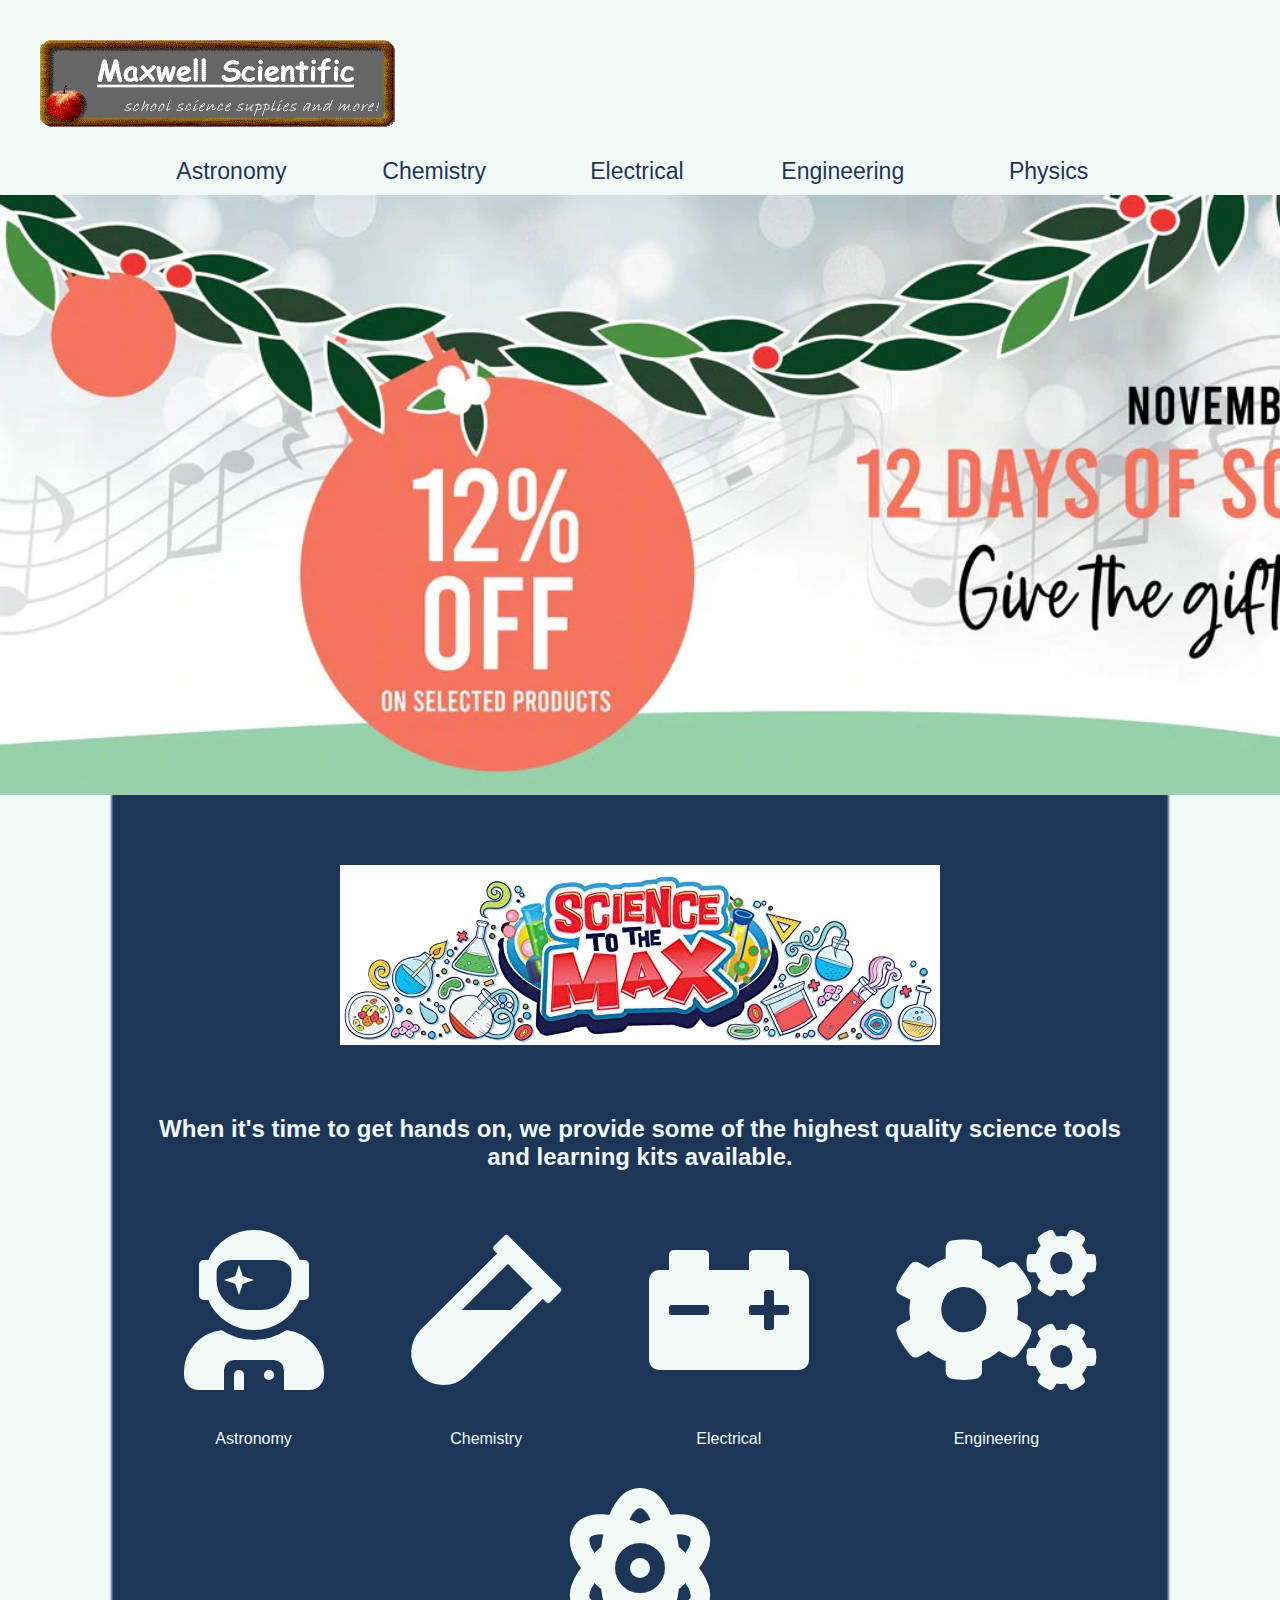
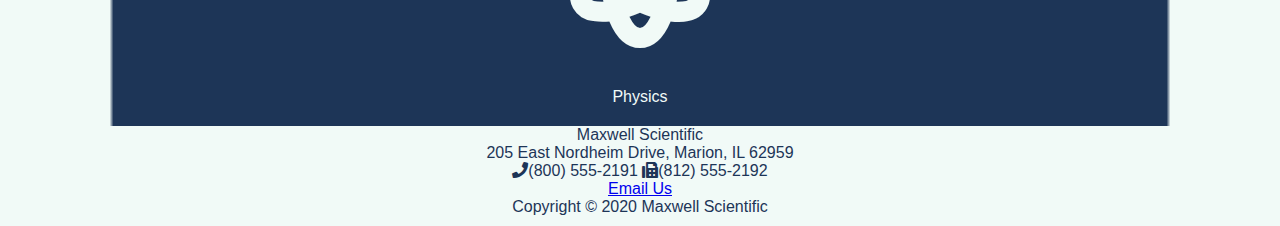
==== index.html @ 3d5ec205 "Add customer feedback and address for footer" ====
<!DOCTYPE html>
<html xmlns="http://www.w3.org/1999/xhtml" lang="en" xml:lang="en">
<head>
    <title>Maxwell Scientific</title>
    <meta charset="UTF-8"/>
    <meta name="viewport" content="width=device-width, initial-scale=1.0"/>
    <link rel="stylesheet" href="res/css/site.css"/>
    <link rel="stylesheet" href="res/css/fa/css/all.min.css"/>
    <link rel="stylesheet" href="res/css/fa/css/brands.min.css"/>
    <link rel="stylesheet" href="res/css/fa/css/v4-shims.min.css"/>
    <link rel="icon" type="image/png" href="res/img/apple.png"/>
</head>
<body>

<header>
    <div class="header-logo-bar">
        <a href="index.html"> <img src="res/img/mwslogo.gif" alt="Maxwell Scientific"/></a>
    </div>
    <nav>
        <ul>
            <li><a href="site/astronomy.html">Astronomy</a></li>
            <li><a href="site/chemistry.html">Chemistry</a></li>
            <li><a href="site/electrical.html">Electrical</a></li>
            <li><a href="site/engineering.html">Engineering</a></li>
            <li><a href="site/physics.html">Physics</a></li>
        </ul>
    </nav>
    <i id="main-banner-deal"></i>
</header>

<div id="wrapper">
    <div class="edge fade-left"></div>
    <div class="center">
        <main>
            <div class="main-intro">
                <i id="maxlogo"></i>
                <h2>When it's time to get hands on, we provide some of the highest quality science tools and learning
                    kits available.</h2>
            </div>
            <div class="icon-navigation desktop">
                <a href="site/astronomy.html">
                    <div><i class="fa fa-user-astronaut fa-10x"></i><span>Astronomy</span></div>
                </a>
                <a href="site/chemistry.html">
                    <div><i class="fa fa-vial fa-10x"></i><span>Chemistry</span></div>
                </a>
                <a href="site/electrical.html">
                    <div><i class="fa fa-car-battery fa-10x"></i><span>Electrical</span></div>
                </a>
                <a href="site/engineering.html">
                    <div><i class="fa fa-gears fa-10x"></i><span>Engineering</span></div>
                </a>
                <a href="site/physics.html">
                    <div><i class="fa fa-atom fa-10x"></i><span>Physics</span></div>
                </a>
            </div>
            <div class="icon-navigation mobile">
                <a href="site/astronomy.html">
                    <div><i class="fa fa-user-astronaut fa-3x"></i><span>Astronomy</span></div>
                </a>
                <a href="site/chemistry.html">
                    <div><i class="fa fa-vial fa-3x"></i><span>Chemistry</span></div>
                </a>
                <a href="site/electrical.html">
                    <div><i class="fa fa-car-battery fa-3x"></i><span>Electrical</span></div>
                </a>
                <a href="site/engineering.html">
                    <div><i class="fa fa-gears fa-3x"></i><span>Engineering</span></div>
                </a>
                <a href="site/physics.html">
                    <div><i class="fa fa-atom fa-3x"></i><span>Physics</span></div>
                </a>
            </div>

        </main>
    </div>
    <div class="edge fade-right"></div>
</div>

<footer>

    <div class="address">
        <div>Maxwell Scientific</div>
        <div>205 East Nordheim Drive, Marion, IL 62959</div>
        <div><i class="fa fa-phone"></i>(800) 555-2191 <i class="fa fa-fax"></i>(812) 555-2192</div>
    </div>
    <a href="mailto:admin@maxwellscientific.com">Email Us</a><br/>
    Copyright &#xA9; 2020 Maxwell Scientific
</footer>
</body>
</html>
---- res/css/site.css ----
* {
    box-sizing: border-box;
}

body {
    background-color: #F1FAF7;
    color: #f1fafe;
    font-family: Verdana, Arial, sans-serif;
    margin: 0;
}

header {
    background-color: #F1FAF7;
}

.header-logo-bar {
    text-align: center;
    padding: 20px 0;
}

nav {
    padding: 0.5em 0 0 0;
}

nav a {
    display: block;
    height: 100%;
    width: 100%;
    text-decoration: none;
    padding: 10px;
}

nav a:link {
    display: block;
    color: #1D3557;
}

nav a:visited {
    color: #1D3557;
}

nav li:hover {
    color: #FFFFFF;
    background-color: #1D3557;
    cursor: pointer;
}

nav li:hover a {
    color: #FFFFFF;

}

nav ul {
    display: flex;
    flex-direction: column;
    text-align: center;
    font-size: 1.2em;
    list-style-type: none;
    margin: 0;
    padding-inline-start: 0;
}

nav li.active{
    background-color: #1D3557;
}

nav li.active a{
    color: #ffffff;
}

.container {
    display: flex;
    align-items: stretch;
    justify-content: space-around;
    background-color: #1d3557;
    flex-wrap: wrap;
}

.card {
    background-color: #FFFFFF;
    flex-basis: 20%;
    box-shadow: 0 1px 2px rgba(0, 0, 0, 0.158),
    0 3px 6px rgba(0, 0, 0, 0.226),
    0 6px 13px rgba(0, 0, 0, 0.284),
    0 11px 26px rgba(0, 0, 0, 0.352),
    0 31px 71px rgba(0, 0, 0, 0.51);
    border-radius: 25px;
    color: #444;
    min-width: 250px;
    margin: 16px;
    padding: 16px;
}

.card .deals {
    color: #ffffff;
    background-color: red;
    padding: .4em;
    border-radius: .4em;
}

.card .deals::after{
    content: "March Special!";
}

.card .deals i{
    margin: 0 .5em;
}

.card .card-contents img {
    max-width: 100%;
}

.card .card-contents {
    display: flex;
    justify-content: center;
    text-align: left;
    height: 100%;
    flex-flow: row;
    flex-wrap: wrap;
}

.card .card-contents .item-description {
    display: flex;
    flex-direction: row;
    flex-wrap: wrap;
    justify-content: center;
}


.card .card-contents .item-description div {
    margin: 10px;
    width: 100%;
}

.card .card-contents .item-title, .card .card-contents .item-price, .card .item-description div:last-child {
    text-align: center;
}

.card .card-contents .item-title {
    font-size: 22px;
}

.card .card-contents .item-price {
    font-size: 22px;
    font-weight: 300;
}

.card .card-contents .item-stock-number {
    font-size: 12px;
}


.card .card-contents button {
    border: 0;
    color: #fff;
    padding: 7px 15px;
    background-color: #fb641b;
    cursor: pointer;
    height: 50px;
}

.card .card-contents button:hover {
    opacity: 0.7;
}

#wrapper {
    display: flex;
    flex-direction: row;
    text-align: center;
    min-height: 100vh;
    background-color: #1d3557;
    justify-content: stretch;
}

#maxlogo {
    background-image: url("../img/science to the max.jpg");
    background-repeat: no-repeat;
    background-size: 600px;
    display: none;
    padding: 10px;
    margin: 50px;
}

.main-intro {
    display: flex;
    flex-direction: column;
    align-items: center;
}

.main-intro i {
    height: 180px;
    width: 600px;
}

.icon-navigation {
    display: flex;
    flex-direction: row;
    flex-wrap: wrap;
    justify-content: space-evenly;
}

.icon-navigation span {
    display: flex;
    flex-direction: column;
}

.icon-navigation a {
    text-decoration: none;
}

.icon-navigation a:link {
    color: #F1FAF7;
}

.icon-navigation a:visited {
    color: #F1FAF7;
}

.icon-navigation a:hover {
    color: #457B9D;
}

.icon-navigation i {
    padding: 20px;
    margin: 20px;
}

.mobile {
    display: flex;
}

.desktop {
    display: none;
}

#main-banner-deal {
    background-image: url("../img/12-days-science.webp");
    background-repeat: no-repeat;
    background-size: cover;
    height: 600px;
    display: none;
}

.edge {
    display: none;
    background-color: #F1FAF7;
    margin: 0;
    padding: 0;
}

.center{
    margin: 20px 10px;
}

.fade-left {
    background: linear-gradient(
            to left,
            rgba(29, 53, 87, 1) 10%,
            rgb(241, 250, 247) 13%
    );
}

.fade-right {
    background: linear-gradient(
            to right,
            rgba(29, 53, 87, 1) 10%,
            rgb(241, 250, 247) 13%
    );
}

footer {
    height: 100px;
    text-align: center;
    color: #1D3557;
}

@media (min-width: 1024px) {
    .center{
        width: 90%;
    }

    .edge {
        display: block;
        width: 5%;
    }

    nav a {
        padding: 5px 10px;
    }

    nav ul {
        display: flex;
        flex-direction: column;
        justify-content: stretch;
        align-items: stretch;
    }

    nav ul li {
        margin: 0 2.5em;
    }

    nav li.active{
        border-radius: 7px;
    }

    nav li:hover {
        border-radius: 7px;
    }

    .mobile {
        display: none;
    }

    .desktop {
        display: flex;
    }


    #main-banner-deal {
        display: block;
        padding-bottom: 1em;
    }

    #maxlogo {
        padding-bottom: 1em;
        display: block;
        justify-content: center;
    }
}


@media (min-width: 1200px) {
    header {
        font-size: 120%;
    }

    .center {
        width: 80%;
    }

    .edge {
        width: 10%;
    }

    .header-logo-bar {
        text-align: start;
        padding: 40px 0 0 40px;
    }

    nav a {
        padding: 10px 20px;
    }

    nav ul {
        flex-flow: row nowrap;
        justify-content: center;
        margin: 0 130px;
    }

    nav ul li {
        width: 10em;
        margin: 0 1em;
    }

    nav li.active{
        border-radius: 7px 7px 0 0;
    }

    nav li:hover {
        border-radius: 7px 7px 0 0;
    }

}
---- res/css/fa/css/brands.min.css ----
/*!
 * Font Awesome Free 5.15.1 by @fontawesome - https://fontawesome.com
 * License - https://fontawesome.com/license/free (Icons: CC BY 4.0, Fonts: SIL OFL 1.1, Code: MIT License)
 */
@font-face{font-family:"Font Awesome 5 Brands";font-style:normal;font-weight:400;font-display:block;src:url(../webfonts/fa-brands-400.eot);src:url(../webfonts/fa-brands-400.eot?#iefix) format("embedded-opentype"),url(../webfonts/fa-brands-400.woff2) format("woff2"),url(../webfonts/fa-brands-400.woff) format("woff"),url(../webfonts/fa-brands-400.ttf) format("truetype"),url(../webfonts/fa-brands-400.svg#fontawesome) format("svg")}.fab{font-family:"Font Awesome 5 Brands";font-weight:400}
---- res/css/fa/css/v4-shims.min.css ----
/*!
 * Font Awesome Free 5.15.1 by @fontawesome - https://fontawesome.com
 * License - https://fontawesome.com/license/free (Icons: CC BY 4.0, Fonts: SIL OFL 1.1, Code: MIT License)
 */
.fa.fa-glass:before{content:"\f000"}.fa.fa-meetup{font-family:"Font Awesome 5 Brands";font-weight:400}.fa.fa-star-o{font-family:"Font Awesome 5 Free";font-weight:400}.fa.fa-star-o:before{content:"\f005"}.fa.fa-close:before,.fa.fa-remove:before{content:"\f00d"}.fa.fa-gear:before{content:"\f013"}.fa.fa-trash-o{font-family:"Font Awesome 5 Free";font-weight:400}.fa.fa-trash-o:before{content:"\f2ed"}.fa.fa-file-o{font-family:"Font Awesome 5 Free";font-weight:400}.fa.fa-file-o:before{content:"\f15b"}.fa.fa-clock-o{font-family:"Font Awesome 5 Free";font-weight:400}.fa.fa-clock-o:before{content:"\f017"}.fa.fa-arrow-circle-o-down{font-family:"Font Awesome 5 Free";font-weight:400}.fa.fa-arrow-circle-o-down:before{content:"\f358"}.fa.fa-arrow-circle-o-up{font-family:"Font Awesome 5 Free";font-weight:400}.fa.fa-arrow-circle-o-up:before{content:"\f35b"}.fa.fa-play-circle-o{font-family:"Font Awesome 5 Free";font-weight:400}.fa.fa-play-circle-o:before{content:"\f144"}.fa.fa-repeat:before,.fa.fa-rotate-right:before{content:"\f01e"}.fa.fa-refresh:before{content:"\f021"}.fa.fa-list-alt{font-family:"Font Awesome 5 Free";font-weight:400}.fa.fa-dedent:before{content:"\f03b"}.fa.fa-video-camera:before{content:"\f03d"}.fa.fa-picture-o{font-family:"Font Awesome 5 Free";font-weight:400}.fa.fa-picture-o:before{content:"\f03e"}.fa.fa-photo{font-family:"Font Awesome 5 Free";font-weight:400}.fa.fa-photo:before{content:"\f03e"}.fa.fa-image{font-family:"Font Awesome 5 Free";font-weight:400}.fa.fa-image:before{content:"\f03e"}.fa.fa-pencil:before{content:"\f303"}.fa.fa-map-marker:before{content:"\f3c5"}.fa.fa-pencil-square-o{font-family:"Font Awesome 5 Free";font-weight:400}.fa.fa-pencil-square-o:before{content:"\f044"}.fa.fa-share-square-o{font-family:"Font Awesome 5 Free";font-weight:400}.fa.fa-share-square-o:before{content:"\f14d"}.fa.fa-check-square-o{font-family:"Font Awesome 5 Free";font-weight:400}.fa.fa-check-square-o:before{content:"\f14a"}.fa.fa-arrows:before{content:"\f0b2"}.fa.fa-times-circle-o{font-family:"Font Awesome 5 Free";font-weight:400}.fa.fa-times-circle-o:before{content:"\f057"}.fa.fa-check-circle-o{font-family:"Font Awesome 5 Free";font-weight:400}.fa.fa-check-circle-o:before{content:"\f058"}.fa.fa-mail-forward:before{content:"\f064"}.fa.fa-expand:before{content:"\f424"}.fa.fa-compress:before{content:"\f422"}.fa.fa-eye,.fa.fa-eye-slash{font-family:"Font Awesome 5 Free";font-weight:400}.fa.fa-warning:before{content:"\f071"}.fa.fa-calendar:before{content:"\f073"}.fa.fa-arrows-v:before{content:"\f338"}.fa.fa-arrows-h:before{content:"\f337"}.fa.fa-bar-chart{font-family:"Font Awesome 5 Free";font-weight:400}.fa.fa-bar-chart:before{content:"\f080"}.fa.fa-bar-chart-o{font-family:"Font Awesome 5 Free";font-weight:400}.fa.fa-bar-chart-o:before{content:"\f080"}.fa.fa-facebook-square,.fa.fa-twitter-square{font-family:"Font Awesome 5 Brands";font-weight:400}.fa.fa-gears:before{content:"\f085"}.fa.fa-thumbs-o-up{font-family:"Font Awesome 5 Free";font-weight:400}.fa.fa-thumbs-o-up:before{content:"\f164"}.fa.fa-thumbs-o-down{font-family:"Font Awesome 5 Free";font-weight:400}.fa.fa-thumbs-o-down:before{content:"\f165"}.fa.fa-heart-o{font-family:"Font Awesome 5 Free";font-weight:400}.fa.fa-heart-o:before{content:"\f004"}.fa.fa-sign-out:before{content:"\f2f5"}.fa.fa-linkedin-square{font-family:"Font Awesome 5 Brands";font-weight:400}.fa.fa-linkedin-square:before{content:"\f08c"}.fa.fa-thumb-tack:before{content:"\f08d"}.fa.fa-external-link:before{content:"\f35d"}.fa.fa-sign-in:before{content:"\f2f6"}.fa.fa-github-square{font-family:"Font Awesome 5 Brands";font-weight:400}.fa.fa-lemon-o{font-family:"Font Awesome 5 Free";font-weight:400}.fa.fa-lemon-o:before{content:"\f094"}.fa.fa-square-o{font-family:"Font Awesome 5 Free";font-weight:400}.fa.fa-square-o:before{content:"\f0c8"}.fa.fa-bookmark-o{font-family:"Font Awesome 5 Free";font-weight:400}.fa.fa-bookmark-o:before{content:"\f02e"}.fa.fa-facebook,.fa.fa-twitter{font-family:"Font Awesome 5 Brands";font-weight:400}.fa.fa-facebook:before{content:"\f39e"}.fa.fa-facebook-f{font-family:"Font Awesome 5 Brands";font-weight:400}.fa.fa-facebook-f:before{content:"\f39e"}.fa.fa-github{font-family:"Font Awesome 5 Brands";font-weight:400}.fa.fa-credit-card{font-family:"Font Awesome 5 Free";font-weight:400}.fa.fa-feed:before{content:"\f09e"}.fa.fa-hdd-o{font-family:"Font Awesome 5 Free";font-weight:400}.fa.fa-hdd-o:before{content:"\f0a0"}.fa.fa-hand-o-right{font-family:"Font Awesome 5 Free";font-weight:400}.fa.fa-hand-o-right:before{content:"\f0a4"}.fa.fa-hand-o-left{font-family:"Font Awesome 5 Free";font-weight:400}.fa.fa-hand-o-left:before{content:"\f0a5"}.fa.fa-hand-o-up{font-family:"Font Awesome 5 Free";font-weight:400}.fa.fa-hand-o-up:before{content:"\f0a6"}.fa.fa-hand-o-down{font-family:"Font Awesome 5 Free";font-weight:400}.fa.fa-hand-o-down:before{content:"\f0a7"}.fa.fa-arrows-alt:before{content:"\f31e"}.fa.fa-group:before{content:"\f0c0"}.fa.fa-chain:before{content:"\f0c1"}.fa.fa-scissors:before{content:"\f0c4"}.fa.fa-files-o{font-family:"Font Awesome 5 Free";font-weight:400}.fa.fa-files-o:before{content:"\f0c5"}.fa.fa-floppy-o{font-family:"Font Awesome 5 Free";font-weight:400}.fa.fa-floppy-o:before{content:"\f0c7"}.fa.fa-navicon:before,.fa.fa-reorder:before{content:"\f0c9"}.fa.fa-google-plus,.fa.fa-google-plus-square,.fa.fa-pinterest,.fa.fa-pinterest-square{font-family:"Font Awesome 5 Brands";font-weight:400}.fa.fa-google-plus:before{content:"\f0d5"}.fa.fa-money{font-family:"Font Awesome 5 Free";font-weight:400}.fa.fa-money:before{content:"\f3d1"}.fa.fa-unsorted:before{content:"\f0dc"}.fa.fa-sort-desc:before{content:"\f0dd"}.fa.fa-sort-asc:before{content:"\f0de"}.fa.fa-linkedin{font-family:"Font Awesome 5 Brands";font-weight:400}.fa.fa-linkedin:before{content:"\f0e1"}.fa.fa-rotate-left:before{content:"\f0e2"}.fa.fa-legal:before{content:"\f0e3"}.fa.fa-dashboard:before,.fa.fa-tachometer:before{content:"\f3fd"}.fa.fa-comment-o{font-family:"Font Awesome 5 Free";font-weight:400}.fa.fa-comment-o:before{content:"\f075"}.fa.fa-comments-o{font-family:"Font Awesome 5 Free";font-weight:400}.fa.fa-comments-o:before{content:"\f086"}.fa.fa-flash:before{content:"\f0e7"}.fa.fa-clipboard,.fa.fa-paste{font-family:"Font Awesome 5 Free";font-weight:400}.fa.fa-paste:before{content:"\f328"}.fa.fa-lightbulb-o{font-family:"Font Awesome 5 Free";font-weight:400}.fa.fa-lightbulb-o:before{content:"\f0eb"}.fa.fa-exchange:before{content:"\f362"}.fa.fa-cloud-download:before{content:"\f381"}.fa.fa-cloud-upload:before{content:"\f382"}.fa.fa-bell-o{font-family:"Font Awesome 5 Free";font-weight:400}.fa.fa-bell-o:before{content:"\f0f3"}.fa.fa-cutlery:before{content:"\f2e7"}.fa.fa-file-text-o{font-family:"Font Awesome 5 Free";font-weight:400}.fa.fa-file-text-o:before{content:"\f15c"}.fa.fa-building-o{font-family:"Font Awesome 5 Free";font-weight:400}.fa.fa-building-o:before{content:"\f1ad"}.fa.fa-hospital-o{font-family:"Font Awesome 5 Free";font-weight:400}.fa.fa-hospital-o:before{content:"\f0f8"}.fa.fa-tablet:before{content:"\f3fa"}.fa.fa-mobile-phone:before,.fa.fa-mobile:before{content:"\f3cd"}.fa.fa-circle-o{font-family:"Font Awesome 5 Free";font-weight:400}.fa.fa-circle-o:before{content:"\f111"}.fa.fa-mail-reply:before{content:"\f3e5"}.fa.fa-github-alt{font-family:"Font Awesome 5 Brands";font-weight:400}.fa.fa-folder-o{font-family:"Font Awesome 5 Free";font-weight:400}.fa.fa-folder-o:before{content:"\f07b"}.fa.fa-folder-open-o{font-family:"Font Awesome 5 Free";font-weight:400}.fa.fa-folder-open-o:before{content:"\f07c"}.fa.fa-smile-o{font-family:"Font Awesome 5 Free";font-weight:400}.fa.fa-smile-o:before{content:"\f118"}.fa.fa-frown-o{font-family:"Font Awesome 5 Free";font-weight:400}.fa.fa-frown-o:before{content:"\f119"}.fa.fa-meh-o{font-family:"Font Awesome 5 Free";font-weight:400}.fa.fa-meh-o:before{content:"\f11a"}.fa.fa-keyboard-o{font-family:"Font Awesome 5 Free";font-weight:400}.fa.fa-keyboard-o:before{content:"\f11c"}.fa.fa-flag-o{font-family:"Font Awesome 5 Free";font-weight:400}.fa.fa-flag-o:before{content:"\f024"}.fa.fa-mail-reply-all:before{content:"\f122"}.fa.fa-star-half-o{font-family:"Font Awesome 5 Free";font-weight:400}.fa.fa-star-half-o:before{content:"\f089"}.fa.fa-star-half-empty{font-family:"Font Awesome 5 Free";font-weight:400}.fa.fa-star-half-empty:before{content:"\f089"}.fa.fa-star-half-full{font-family:"Font Awesome 5 Free";font-weight:400}.fa.fa-star-half-full:before{content:"\f089"}.fa.fa-code-fork:before{content:"\f126"}.fa.fa-chain-broken:before{content:"\f127"}.fa.fa-shield:before{content:"\f3ed"}.fa.fa-calendar-o{font-family:"Font Awesome 5 Free";font-weight:400}.fa.fa-calendar-o:before{content:"\f133"}.fa.fa-css3,.fa.fa-html5,.fa.fa-maxcdn{font-family:"Font Awesome 5 Brands";font-weight:400}.fa.fa-ticket:before{content:"\f3ff"}.fa.fa-minus-square-o{font-family:"Font Awesome 5 Free";font-weight:400}.fa.fa-minus-square-o:before{content:"\f146"}.fa.fa-level-up:before{content:"\f3bf"}.fa.fa-level-down:before{content:"\f3be"}.fa.fa-pencil-square:before{content:"\f14b"}.fa.fa-external-link-square:before{content:"\f360"}.fa.fa-compass{font-family:"Font Awesome 5 Free";font-weight:400}.fa.fa-caret-square-o-down{font-family:"Font Awesome 5 Free";font-weight:400}.fa.fa-caret-square-o-down:before{content:"\f150"}.fa.fa-toggle-down{font-family:"Font Awesome 5 Free";font-weight:400}.fa.fa-toggle-down:before{content:"\f150"}.fa.fa-caret-square-o-up{font-family:"Font Awesome 5 Free";font-weight:400}.fa.fa-caret-square-o-up:before{content:"\f151"}.fa.fa-toggle-up{font-family:"Font Awesome 5 Free";font-weight:400}.fa.fa-toggle-up:before{content:"\f151"}.fa.fa-caret-square-o-right{font-family:"Font Awesome 5 Free";font-weight:400}.fa.fa-caret-square-o-right:before{content:"\f152"}.fa.fa-toggle-right{font-family:"Font Awesome 5 Free";font-weight:400}.fa.fa-toggle-right:before{content:"\f152"}.fa.fa-eur:before,.fa.fa-euro:before{content:"\f153"}.fa.fa-gbp:before{content:"\f154"}.fa.fa-dollar:before,.fa.fa-usd:before{content:"\f155"}.fa.fa-inr:before,.fa.fa-rupee:before{content:"\f156"}.fa.fa-cny:before,.fa.fa-jpy:before,.fa.fa-rmb:before,.fa.fa-yen:before{content:"\f157"}.fa.fa-rouble:before,.fa.fa-rub:before,.fa.fa-ruble:before{content:"\f158"}.fa.fa-krw:before,.fa.fa-won:before{content:"\f159"}.fa.fa-bitcoin,.fa.fa-btc{font-family:"Font Awesome 5 Brands";font-weight:400}.fa.fa-bitcoin:before{content:"\f15a"}.fa.fa-file-text:before{content:"\f15c"}.fa.fa-sort-alpha-asc:before{content:"\f15d"}.fa.fa-sort-alpha-desc:before{content:"\f881"}.fa.fa-sort-amount-asc:before{content:"\f160"}.fa.fa-sort-amount-desc:before{content:"\f884"}.fa.fa-sort-numeric-asc:before{content:"\f162"}.fa.fa-sort-numeric-desc:before{content:"\f886"}.fa.fa-xing,.fa.fa-xing-square,.fa.fa-youtube,.fa.fa-youtube-play,.fa.fa-youtube-square{font-family:"Font Awesome 5 Brands";font-weight:400}.fa.fa-youtube-play:before{content:"\f167"}.fa.fa-adn,.fa.fa-bitbucket,.fa.fa-bitbucket-square,.fa.fa-dropbox,.fa.fa-flickr,.fa.fa-instagram,.fa.fa-stack-overflow{font-family:"Font Awesome 5 Brands";font-weight:400}.fa.fa-bitbucket-square:before{content:"\f171"}.fa.fa-tumblr,.fa.fa-tumblr-square{font-family:"Font Awesome 5 Brands";font-weight:400}.fa.fa-long-arrow-down:before{content:"\f309"}.fa.fa-long-arrow-up:before{content:"\f30c"}.fa.fa-long-arrow-left:before{content:"\f30a"}.fa.fa-long-arrow-right:before{content:"\f30b"}.fa.fa-android,.fa.fa-apple,.fa.fa-dribbble,.fa.fa-foursquare,.fa.fa-gittip,.fa.fa-gratipay,.fa.fa-linux,.fa.fa-skype,.fa.fa-trello,.fa.fa-windows{font-family:"Font Awesome 5 Brands";font-weight:400}.fa.fa-gittip:before{content:"\f184"}.fa.fa-sun-o{font-family:"Font Awesome 5 Free";font-weight:400}.fa.fa-sun-o:before{content:"\f185"}.fa.fa-moon-o{font-family:"Font Awesome 5 Free";font-weight:400}.fa.fa-moon-o:before{content:"\f186"}.fa.fa-pagelines,.fa.fa-renren,.fa.fa-stack-exchange,.fa.fa-vk,.fa.fa-weibo{font-family:"Font Awesome 5 Brands";font-weight:400}.fa.fa-arrow-circle-o-right{font-family:"Font Awesome 5 Free";font-weight:400}.fa.fa-arrow-circle-o-right:before{content:"\f35a"}.fa.fa-arrow-circle-o-left{font-family:"Font Awesome 5 Free";font-weight:400}.fa.fa-arrow-circle-o-left:before{content:"\f359"}.fa.fa-caret-square-o-left{font-family:"Font Awesome 5 Free";font-weight:400}.fa.fa-caret-square-o-left:before{content:"\f191"}.fa.fa-toggle-left{font-family:"Font Awesome 5 Free";font-weight:400}.fa.fa-toggle-left:before{content:"\f191"}.fa.fa-dot-circle-o{font-family:"Font Awesome 5 Free";font-weight:400}.fa.fa-dot-circle-o:before{content:"\f192"}.fa.fa-vimeo-square{font-family:"Font Awesome 5 Brands";font-weight:400}.fa.fa-try:before,.fa.fa-turkish-lira:before{content:"\f195"}.fa.fa-plus-square-o{font-family:"Font Awesome 5 Free";font-weight:400}.fa.fa-plus-square-o:before{content:"\f0fe"}.fa.fa-openid,.fa.fa-slack,.fa.fa-wordpress{font-family:"Font Awesome 5 Brands";font-weight:400}.fa.fa-bank:before,.fa.fa-institution:before{content:"\f19c"}.fa.fa-mortar-board:before{content:"\f19d"}.fa.fa-delicious,.fa.fa-digg,.fa.fa-drupal,.fa.fa-google,.fa.fa-joomla,.fa.fa-pied-piper-alt,.fa.fa-pied-piper-pp,.fa.fa-reddit,.fa.fa-reddit-square,.fa.fa-stumbleupon,.fa.fa-stumbleupon-circle,.fa.fa-yahoo{font-family:"Font Awesome 5 Brands";font-weight:400}.fa.fa-spoon:before{content:"\f2e5"}.fa.fa-behance,.fa.fa-behance-square,.fa.fa-steam,.fa.fa-steam-square{font-family:"Font Awesome 5 Brands";font-weight:400}.fa.fa-automobile:before{content:"\f1b9"}.fa.fa-envelope-o{font-family:"Font Awesome 5 Free";font-weight:400}.fa.fa-envelope-o:before{content:"\f0e0"}.fa.fa-deviantart,.fa.fa-soundcloud,.fa.fa-spotify{font-family:"Font Awesome 5 Brands";font-weight:400}.fa.fa-file-pdf-o{font-family:"Font Awesome 5 Free";font-weight:400}.fa.fa-file-pdf-o:before{content:"\f1c1"}.fa.fa-file-word-o{font-family:"Font Awesome 5 Free";font-weight:400}.fa.fa-file-word-o:before{content:"\f1c2"}.fa.fa-file-excel-o{font-family:"Font Awesome 5 Free";font-weight:400}.fa.fa-file-excel-o:before{content:"\f1c3"}.fa.fa-file-powerpoint-o{font-family:"Font Awesome 5 Free";font-weight:400}.fa.fa-file-powerpoint-o:before{content:"\f1c4"}.fa.fa-file-image-o{font-family:"Font Awesome 5 Free";font-weight:400}.fa.fa-file-image-o:before{content:"\f1c5"}.fa.fa-file-photo-o{font-family:"Font Awesome 5 Free";font-weight:400}.fa.fa-file-photo-o:before{content:"\f1c5"}.fa.fa-file-picture-o{font-family:"Font Awesome 5 Free";font-weight:400}.fa.fa-file-picture-o:before{content:"\f1c5"}.fa.fa-file-archive-o{font-family:"Font Awesome 5 Free";font-weight:400}.fa.fa-file-archive-o:before{content:"\f1c6"}.fa.fa-file-zip-o{font-family:"Font Awesome 5 Free";font-weight:400}.fa.fa-file-zip-o:before{content:"\f1c6"}.fa.fa-file-audio-o{font-family:"Font Awesome 5 Free";font-weight:400}.fa.fa-file-audio-o:before{content:"\f1c7"}.fa.fa-file-sound-o{font-family:"Font Awesome 5 Free";font-weight:400}.fa.fa-file-sound-o:before{content:"\f1c7"}.fa.fa-file-video-o{font-family:"Font Awesome 5 Free";font-weight:400}.fa.fa-file-video-o:before{content:"\f1c8"}.fa.fa-file-movie-o{font-family:"Font Awesome 5 Free";font-weight:400}.fa.fa-file-movie-o:before{content:"\f1c8"}.fa.fa-file-code-o{font-family:"Font Awesome 5 Free";font-weight:400}.fa.fa-file-code-o:before{content:"\f1c9"}.fa.fa-codepen,.fa.fa-jsfiddle,.fa.fa-vine{font-family:"Font Awesome 5 Brands";font-weight:400}.fa.fa-life-bouy,.fa.fa-life-ring{font-family:"Font Awesome 5 Free";font-weight:400}.fa.fa-life-bouy:before{content:"\f1cd"}.fa.fa-life-buoy{font-family:"Font Awesome 5 Free";font-weight:400}.fa.fa-life-buoy:before{content:"\f1cd"}.fa.fa-life-saver{font-family:"Font Awesome 5 Free";font-weight:400}.fa.fa-life-saver:before{content:"\f1cd"}.fa.fa-support{font-family:"Font Awesome 5 Free";font-weight:400}.fa.fa-support:before{content:"\f1cd"}.fa.fa-circle-o-notch:before{content:"\f1ce"}.fa.fa-ra,.fa.fa-rebel{font-family:"Font Awesome 5 Brands";font-weight:400}.fa.fa-ra:before{content:"\f1d0"}.fa.fa-resistance{font-family:"Font Awesome 5 Brands";font-weight:400}.fa.fa-resistance:before{content:"\f1d0"}.fa.fa-empire,.fa.fa-ge{font-family:"Font Awesome 5 Brands";font-weight:400}.fa.fa-ge:before{content:"\f1d1"}.fa.fa-git,.fa.fa-git-square,.fa.fa-hacker-news,.fa.fa-y-combinator-square{font-family:"Font Awesome 5 Brands";font-weight:400}.fa.fa-y-combinator-square:before{content:"\f1d4"}.fa.fa-yc-square{font-family:"Font Awesome 5 Brands";font-weight:400}.fa.fa-yc-square:before{content:"\f1d4"}.fa.fa-qq,.fa.fa-tencent-weibo,.fa.fa-wechat,.fa.fa-weixin{font-family:"Font Awesome 5 Brands";font-weight:400}.fa.fa-wechat:before{content:"\f1d7"}.fa.fa-send:before{content:"\f1d8"}.fa.fa-paper-plane-o{font-family:"Font Awesome 5 Free";font-weight:400}.fa.fa-paper-plane-o:before{content:"\f1d8"}.fa.fa-send-o{font-family:"Font Awesome 5 Free";font-weight:400}.fa.fa-send-o:before{content:"\f1d8"}.fa.fa-circle-thin{font-family:"Font Awesome 5 Free";font-weight:400}.fa.fa-circle-thin:before{content:"\f111"}.fa.fa-header:before{content:"\f1dc"}.fa.fa-sliders:before{content:"\f1de"}.fa.fa-futbol-o{font-family:"Font Awesome 5 Free";font-weight:400}.fa.fa-futbol-o:before{content:"\f1e3"}.fa.fa-soccer-ball-o{font-family:"Font Awesome 5 Free";font-weight:400}.fa.fa-soccer-ball-o:before{content:"\f1e3"}.fa.fa-slideshare,.fa.fa-twitch,.fa.fa-yelp{font-family:"Font Awesome 5 Brands";font-weight:400}.fa.fa-newspaper-o{font-family:"Font Awesome 5 Free";font-weight:400}.fa.fa-newspaper-o:before{content:"\f1ea"}.fa.fa-cc-amex,.fa.fa-cc-discover,.fa.fa-cc-mastercard,.fa.fa-cc-paypal,.fa.fa-cc-stripe,.fa.fa-cc-visa,.fa.fa-google-wallet,.fa.fa-paypal{font-family:"Font Awesome 5 Brands";font-weight:400}.fa.fa-bell-slash-o{font-family:"Font Awesome 5 Free";font-weight:400}.fa.fa-bell-slash-o:before{content:"\f1f6"}.fa.fa-trash:before{content:"\f2ed"}.fa.fa-copyright{font-family:"Font Awesome 5 Free";font-weight:400}.fa.fa-eyedropper:before{content:"\f1fb"}.fa.fa-area-chart:before{content:"\f1fe"}.fa.fa-pie-chart:before{content:"\f200"}.fa.fa-line-chart:before{content:"\f201"}.fa.fa-angellist,.fa.fa-ioxhost,.fa.fa-lastfm,.fa.fa-lastfm-square{font-family:"Font Awesome 5 Brands";font-weight:400}.fa.fa-cc{font-family:"Font Awesome 5 Free";font-weight:400}.fa.fa-cc:before{content:"\f20a"}.fa.fa-ils:before,.fa.fa-shekel:before,.fa.fa-sheqel:before{content:"\f20b"}.fa.fa-meanpath{font-family:"Font Awesome 5 Brands";font-weight:400}.fa.fa-meanpath:before{content:"\f2b4"}.fa.fa-buysellads,.fa.fa-connectdevelop,.fa.fa-dashcube,.fa.fa-forumbee,.fa.fa-leanpub,.fa.fa-sellsy,.fa.fa-shirtsinbulk,.fa.fa-simplybuilt,.fa.fa-skyatlas{font-family:"Font Awesome 5 Brands";font-weight:400}.fa.fa-diamond{font-family:"Font Awesome 5 Free";font-weight:400}.fa.fa-diamond:before{content:"\f3a5"}.fa.fa-intersex:before{content:"\f224"}.fa.fa-facebook-official{font-family:"Font Awesome 5 Brands";font-weight:400}.fa.fa-facebook-official:before{content:"\f09a"}.fa.fa-pinterest-p,.fa.fa-whatsapp{font-family:"Font Awesome 5 Brands";font-weight:400}.fa.fa-hotel:before{content:"\f236"}.fa.fa-medium,.fa.fa-viacoin,.fa.fa-y-combinator,.fa.fa-yc{font-family:"Font Awesome 5 Brands";font-weight:400}.fa.fa-yc:before{content:"\f23b"}.fa.fa-expeditedssl,.fa.fa-opencart,.fa.fa-optin-monster{font-family:"Font Awesome 5 Brands";font-weight:400}.fa.fa-battery-4:before,.fa.fa-battery:before{content:"\f240"}.fa.fa-battery-3:before{content:"\f241"}.fa.fa-battery-2:before{content:"\f242"}.fa.fa-battery-1:before{content:"\f243"}.fa.fa-battery-0:before{content:"\f244"}.fa.fa-object-group,.fa.fa-object-ungroup,.fa.fa-sticky-note-o{font-family:"Font Awesome 5 Free";font-weight:400}.fa.fa-sticky-note-o:before{content:"\f249"}.fa.fa-cc-diners-club,.fa.fa-cc-jcb{font-family:"Font Awesome 5 Brands";font-weight:400}.fa.fa-clone,.fa.fa-hourglass-o{font-family:"Font Awesome 5 Free";font-weight:400}.fa.fa-hourglass-o:before{content:"\f254"}.fa.fa-hourglass-1:before{content:"\f251"}.fa.fa-hourglass-2:before{content:"\f252"}.fa.fa-hourglass-3:before{content:"\f253"}.fa.fa-hand-rock-o{font-family:"Font Awesome 5 Free";font-weight:400}.fa.fa-hand-rock-o:before{content:"\f255"}.fa.fa-hand-grab-o{font-family:"Font Awesome 5 Free";font-weight:400}.fa.fa-hand-grab-o:before{content:"\f255"}.fa.fa-hand-paper-o{font-family:"Font Awesome 5 Free";font-weight:400}.fa.fa-hand-paper-o:before{content:"\f256"}.fa.fa-hand-stop-o{font-family:"Font Awesome 5 Free";font-weight:400}.fa.fa-hand-stop-o:before{content:"\f256"}.fa.fa-hand-scissors-o{font-family:"Font Awesome 5 Free";font-weight:400}.fa.fa-hand-scissors-o:before{content:"\f257"}.fa.fa-hand-lizard-o{font-family:"Font Awesome 5 Free";font-weight:400}.fa.fa-hand-lizard-o:before{content:"\f258"}.fa.fa-hand-spock-o{font-family:"Font Awesome 5 Free";font-weight:400}.fa.fa-hand-spock-o:before{content:"\f259"}.fa.fa-hand-pointer-o{font-family:"Font Awesome 5 Free";font-weight:400}.fa.fa-hand-pointer-o:before{content:"\f25a"}.fa.fa-hand-peace-o{font-family:"Font Awesome 5 Free";font-weight:400}.fa.fa-hand-peace-o:before{content:"\f25b"}.fa.fa-registered{font-family:"Font Awesome 5 Free";font-weight:400}.fa.fa-chrome,.fa.fa-creative-commons,.fa.fa-firefox,.fa.fa-get-pocket,.fa.fa-gg,.fa.fa-gg-circle,.fa.fa-internet-explorer,.fa.fa-odnoklassniki,.fa.fa-odnoklassniki-square,.fa.fa-opera,.fa.fa-safari,.fa.fa-tripadvisor,.fa.fa-wikipedia-w{font-family:"Font Awesome 5 Brands";font-weight:400}.fa.fa-television:before{content:"\f26c"}.fa.fa-500px,.fa.fa-amazon,.fa.fa-contao{font-family:"Font Awesome 5 Brands";font-weight:400}.fa.fa-calendar-plus-o{font-family:"Font Awesome 5 Free";font-weight:400}.fa.fa-calendar-plus-o:before{content:"\f271"}.fa.fa-calendar-minus-o{font-family:"Font Awesome 5 Free";font-weight:400}.fa.fa-calendar-minus-o:before{content:"\f272"}.fa.fa-calendar-times-o{font-family:"Font Awesome 5 Free";font-weight:400}.fa.fa-calendar-times-o:before{content:"\f273"}.fa.fa-calendar-check-o{font-family:"Font Awesome 5 Free";font-weight:400}.fa.fa-calendar-check-o:before{content:"\f274"}.fa.fa-map-o{font-family:"Font Awesome 5 Free";font-weight:400}.fa.fa-map-o:before{content:"\f279"}.fa.fa-commenting:before{content:"\f4ad"}.fa.fa-commenting-o{font-family:"Font Awesome 5 Free";font-weight:400}.fa.fa-commenting-o:before{content:"\f4ad"}.fa.fa-houzz,.fa.fa-vimeo{font-family:"Font Awesome 5 Brands";font-weight:400}.fa.fa-vimeo:before{content:"\f27d"}.fa.fa-black-tie,.fa.fa-edge,.fa.fa-fonticons,.fa.fa-reddit-alien{font-family:"Font Awesome 5 Brands";font-weight:400}.fa.fa-credit-card-alt:before{content:"\f09d"}.fa.fa-codiepie,.fa.fa-fort-awesome,.fa.fa-mixcloud,.fa.fa-modx,.fa.fa-product-hunt,.fa.fa-scribd,.fa.fa-usb{font-family:"Font Awesome 5 Brands";font-weight:400}.fa.fa-pause-circle-o{font-family:"Font Awesome 5 Free";font-weight:400}.fa.fa-pause-circle-o:before{content:"\f28b"}.fa.fa-stop-circle-o{font-family:"Font Awesome 5 Free";font-weight:400}.fa.fa-stop-circle-o:before{content:"\f28d"}.fa.fa-bluetooth,.fa.fa-bluetooth-b,.fa.fa-envira,.fa.fa-gitlab,.fa.fa-wheelchair-alt,.fa.fa-wpbeginner,.fa.fa-wpforms{font-family:"Font Awesome 5 Brands";font-weight:400}.fa.fa-wheelchair-alt:before{content:"\f368"}.fa.fa-question-circle-o{font-family:"Font Awesome 5 Free";font-weight:400}.fa.fa-question-circle-o:before{content:"\f059"}.fa.fa-volume-control-phone:before{content:"\f2a0"}.fa.fa-asl-interpreting:before{content:"\f2a3"}.fa.fa-deafness:before,.fa.fa-hard-of-hearing:before{content:"\f2a4"}.fa.fa-glide,.fa.fa-glide-g{font-family:"Font Awesome 5 Brands";font-weight:400}.fa.fa-signing:before{content:"\f2a7"}.fa.fa-first-order,.fa.fa-google-plus-official,.fa.fa-pied-piper,.fa.fa-snapchat,.fa.fa-snapchat-ghost,.fa.fa-snapchat-square,.fa.fa-themeisle,.fa.fa-viadeo,.fa.fa-viadeo-square,.fa.fa-yoast{font-family:"Font Awesome 5 Brands";font-weight:400}.fa.fa-google-plus-official:before{content:"\f2b3"}.fa.fa-google-plus-circle{font-family:"Font Awesome 5 Brands";font-weight:400}.fa.fa-google-plus-circle:before{content:"\f2b3"}.fa.fa-fa,.fa.fa-font-awesome{font-family:"Font Awesome 5 Brands";font-weight:400}.fa.fa-fa:before{content:"\f2b4"}.fa.fa-handshake-o{font-family:"Font Awesome 5 Free";font-weight:400}.fa.fa-handshake-o:before{content:"\f2b5"}.fa.fa-envelope-open-o{font-family:"Font Awesome 5 Free";font-weight:400}.fa.fa-envelope-open-o:before{content:"\f2b6"}.fa.fa-linode{font-family:"Font Awesome 5 Brands";font-weight:400}.fa.fa-address-book-o{font-family:"Font Awesome 5 Free";font-weight:400}.fa.fa-address-book-o:before{content:"\f2b9"}.fa.fa-vcard:before{content:"\f2bb"}.fa.fa-address-card-o{font-family:"Font Awesome 5 Free";font-weight:400}.fa.fa-address-card-o:before{content:"\f2bb"}.fa.fa-vcard-o{font-family:"Font Awesome 5 Free";font-weight:400}.fa.fa-vcard-o:before{content:"\f2bb"}.fa.fa-user-circle-o{font-family:"Font Awesome 5 Free";font-weight:400}.fa.fa-user-circle-o:before{content:"\f2bd"}.fa.fa-user-o{font-family:"Font Awesome 5 Free";font-weight:400}.fa.fa-user-o:before{content:"\f007"}.fa.fa-id-badge{font-family:"Font Awesome 5 Free";font-weight:400}.fa.fa-drivers-license:before{content:"\f2c2"}.fa.fa-id-card-o{font-family:"Font Awesome 5 Free";font-weight:400}.fa.fa-id-card-o:before{content:"\f2c2"}.fa.fa-drivers-license-o{font-family:"Font Awesome 5 Free";font-weight:400}.fa.fa-drivers-license-o:before{content:"\f2c2"}.fa.fa-free-code-camp,.fa.fa-quora,.fa.fa-telegram{font-family:"Font Awesome 5 Brands";font-weight:400}.fa.fa-thermometer-4:before,.fa.fa-thermometer:before{content:"\f2c7"}.fa.fa-thermometer-3:before{content:"\f2c8"}.fa.fa-thermometer-2:before{content:"\f2c9"}.fa.fa-thermometer-1:before{content:"\f2ca"}.fa.fa-thermometer-0:before{content:"\f2cb"}.fa.fa-bathtub:before,.fa.fa-s15:before{content:"\f2cd"}.fa.fa-window-maximize,.fa.fa-window-restore{font-family:"Font Awesome 5 Free";font-weight:400}.fa.fa-times-rectangle:before{content:"\f410"}.fa.fa-window-close-o{font-family:"Font Awesome 5 Free";font-weight:400}.fa.fa-window-close-o:before{content:"\f410"}.fa.fa-times-rectangle-o{font-family:"Font Awesome 5 Free";font-weight:400}.fa.fa-times-rectangle-o:before{content:"\f410"}.fa.fa-bandcamp,.fa.fa-eercast,.fa.fa-etsy,.fa.fa-grav,.fa.fa-imdb,.fa.fa-ravelry{font-family:"Font Awesome 5 Brands";font-weight:400}.fa.fa-eercast:before{content:"\f2da"}.fa.fa-snowflake-o{font-family:"Font Awesome 5 Free";font-weight:400}.fa.fa-snowflake-o:before{content:"\f2dc"}.fa.fa-superpowers,.fa.fa-wpexplorer{font-family:"Font Awesome 5 Brands";font-weight:400}.fa.fa-cab:before{content:"\f1ba"}
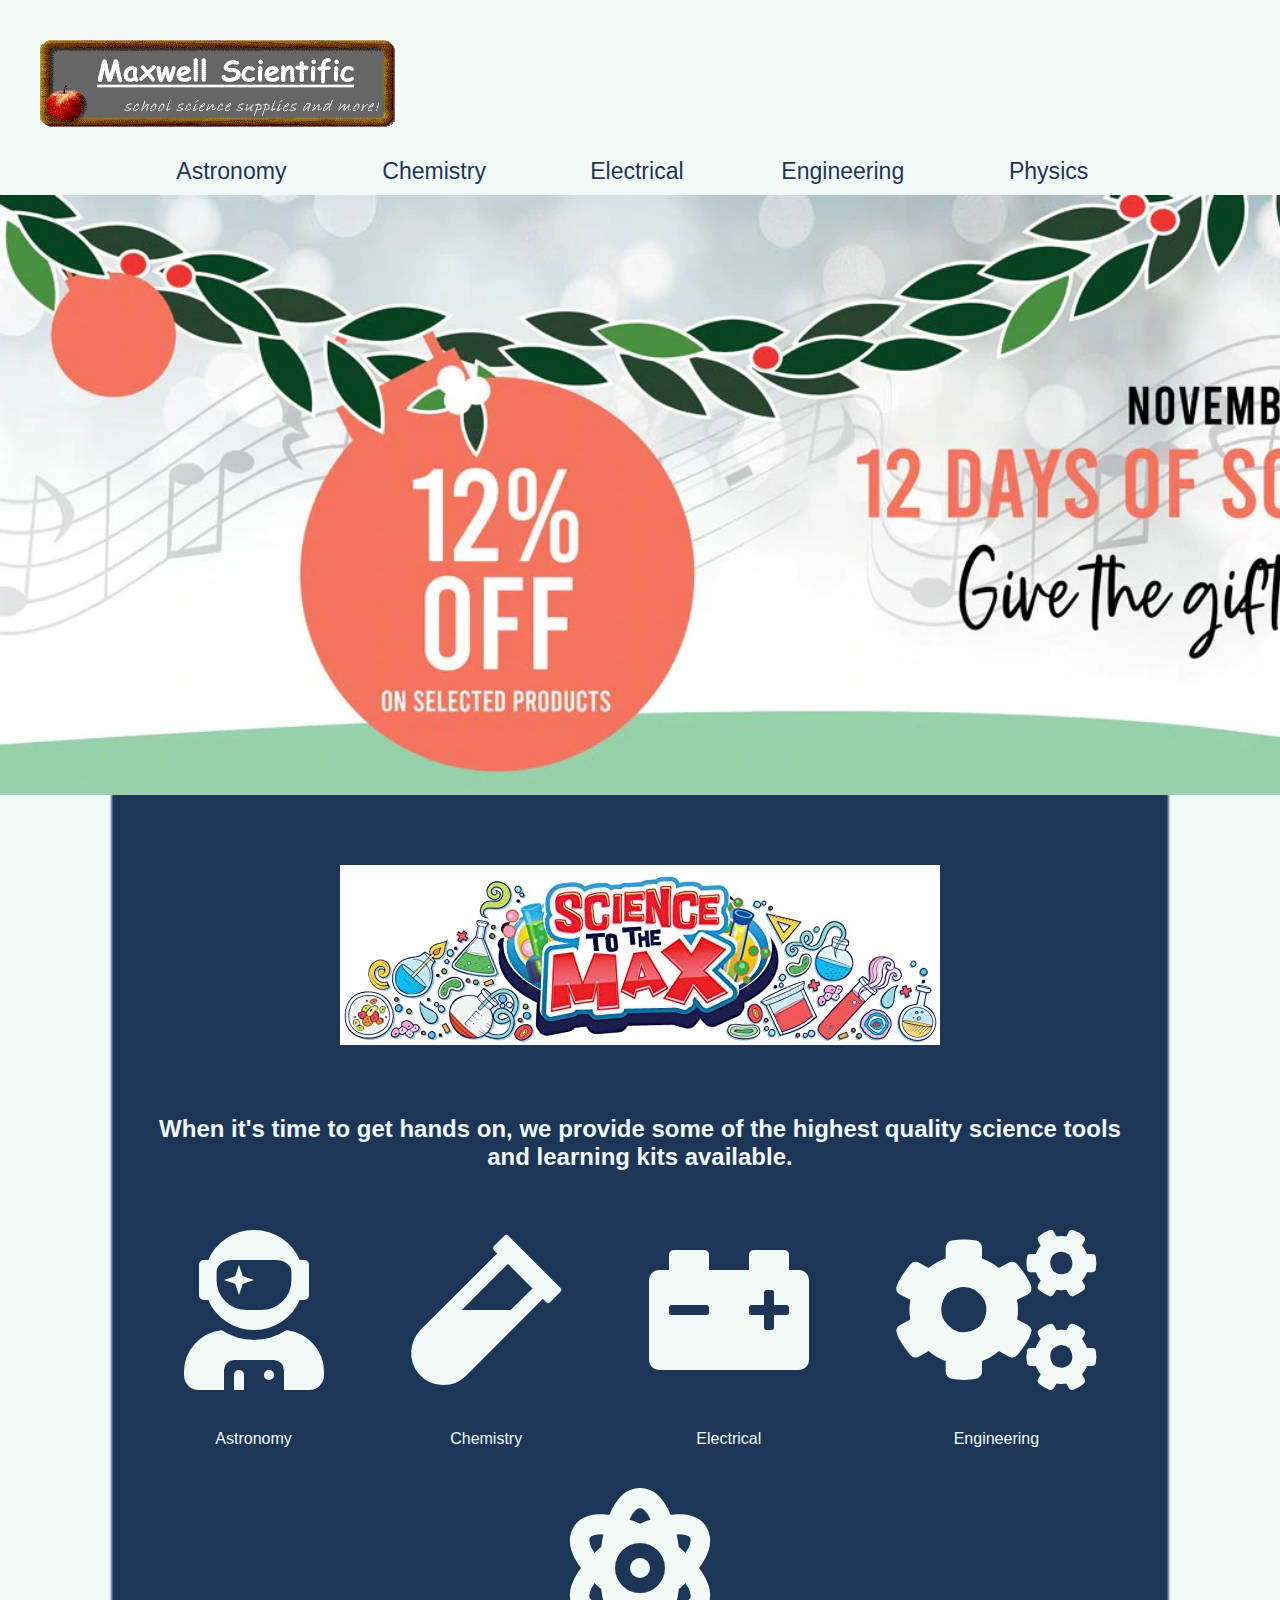
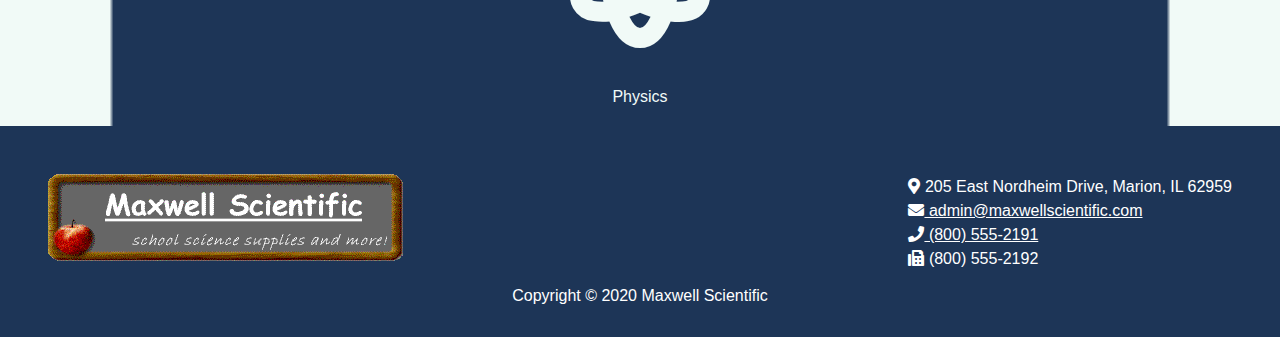
==== commit d2ee463f: "Set footer address and formatting, set news headline css" ====
--- a/index.html
+++ b/index.html
@@ -34,8 +34,10 @@
         <main>
             <div class="main-intro">
                 <i id="maxlogo"></i>
-                <h2>When it's time to get hands on, we provide some of the highest quality science tools and learning
-                    kits available.</h2>
+                <h2>
+                    When it's time to get hands on, we provide some of the highest quality science tools and learning
+                    kits available.
+                </h2>
             </div>
             <div class="icon-navigation desktop">
                 <a href="site/astronomy.html">
@@ -78,14 +80,18 @@
 </div>
 
 <footer>
-
-    <div class="address">
-        <div>Maxwell Scientific</div>
-        <div>205 East Nordheim Drive, Marion, IL 62959</div>
-        <div><i class="fa fa-phone"></i>(800) 555-2191 <i class="fa fa-fax"></i>(812) 555-2192</div>
+    <div class="contents">
+        <div class="logo desktop">
+            <a href="/"><img src="res/img/mwslogo.gif" alt="Maxwell Scientific"></a>
+        </div>
+        <div class="contact-info">
+            <div class="address" itemprop="address"><i class="fa fa-map-marker"></i> 205 East Nordheim Drive, Marion, IL 62959</div>
+            <div class="email"><a href="mailto:admin@maxwellscientific.com"><i class="fa fa-envelope"></i> admin@maxwellscientific.com</a></div>
+            <div class="phone"><a href="tel:406-256-0990"><i class="fa fa-phone"></i> (800) 555-2191</a></div>
+            <div class="fax"><i class="fa fa-fax"></i> (800) 555-2192</div>
+        </div>
     </div>
-    <a href="mailto:admin@maxwellscientific.com">Email Us</a><br/>
-    Copyright &#xA9; 2020 Maxwell Scientific
+    <div class="copyright"> Copyright &#xA9; 2020 Maxwell Scientific</div>
 </footer>
 </body>
 </html>--- a/res/css/site.css
+++ b/res/css/site.css
@@ -60,12 +60,31 @@
     padding-inline-start: 0;
 }
 
-nav li.active{
+nav li.active {
     background-color: #1D3557;
 }
 
-nav li.active a{
+nav li.active a {
     color: #ffffff;
+}
+.topic-summary {
+    font-size: 1.5em;
+    margin: 0 8em;
+    text-align: justify;
+}
+
+section {
+    margin: 1em;
+}
+
+section.news{
+    background-color: white;
+    border-radius: 5px;
+    color: #1D3557;
+    font-size: 1.25em;
+    margin: 0 8em;
+    text-align: justify;
+    padding: .5em 1em;
 }
 
 .container {
@@ -98,11 +117,11 @@
     border-radius: .4em;
 }
 
-.card .deals::after{
+.card .deals::after {
     content: "March Special!";
 }
 
-.card .deals i{
+.card .deals i {
     margin: 0 .5em;
 }
 
@@ -248,7 +267,7 @@
     padding: 0;
 }
 
-.center{
+.center {
     margin: 20px 10px;
 }
 
@@ -269,13 +288,36 @@
 }
 
 footer {
-    height: 100px;
+    background-color: #1D3557;
+    color: #FFFFFF;
+    padding: 2em;
+}
+
+footer .contents {
+    display: flex;
+    flex-direction: row;
+    flex-wrap: nowrap;
+    justify-content: center;
+    padding: 1em;
+}
+
+footer .contents .contact-info {
+    display: flex;
+    flex-direction: column;
+    flex-wrap: nowrap;
+    justify-content: space-around;
+}
+
+footer .contents .contact-info a {
+    color: #FFFFFF;
+}
+
+footer .copyright {
     text-align: center;
-    color: #1D3557;
 }
 
 @media (min-width: 1024px) {
-    .center{
+    .center {
         width: 90%;
     }
 
@@ -299,7 +341,7 @@
         margin: 0 2.5em;
     }
 
-    nav li.active{
+    nav li.active {
         border-radius: 7px;
     }
 
@@ -315,6 +357,9 @@
         display: flex;
     }
 
+    footer .contents {
+        justify-content: space-between;
+    }
 
     #main-banner-deal {
         display: block;
@@ -362,7 +407,7 @@
         margin: 0 1em;
     }
 
-    nav li.active{
+    nav li.active {
         border-radius: 7px 7px 0 0;
     }
 
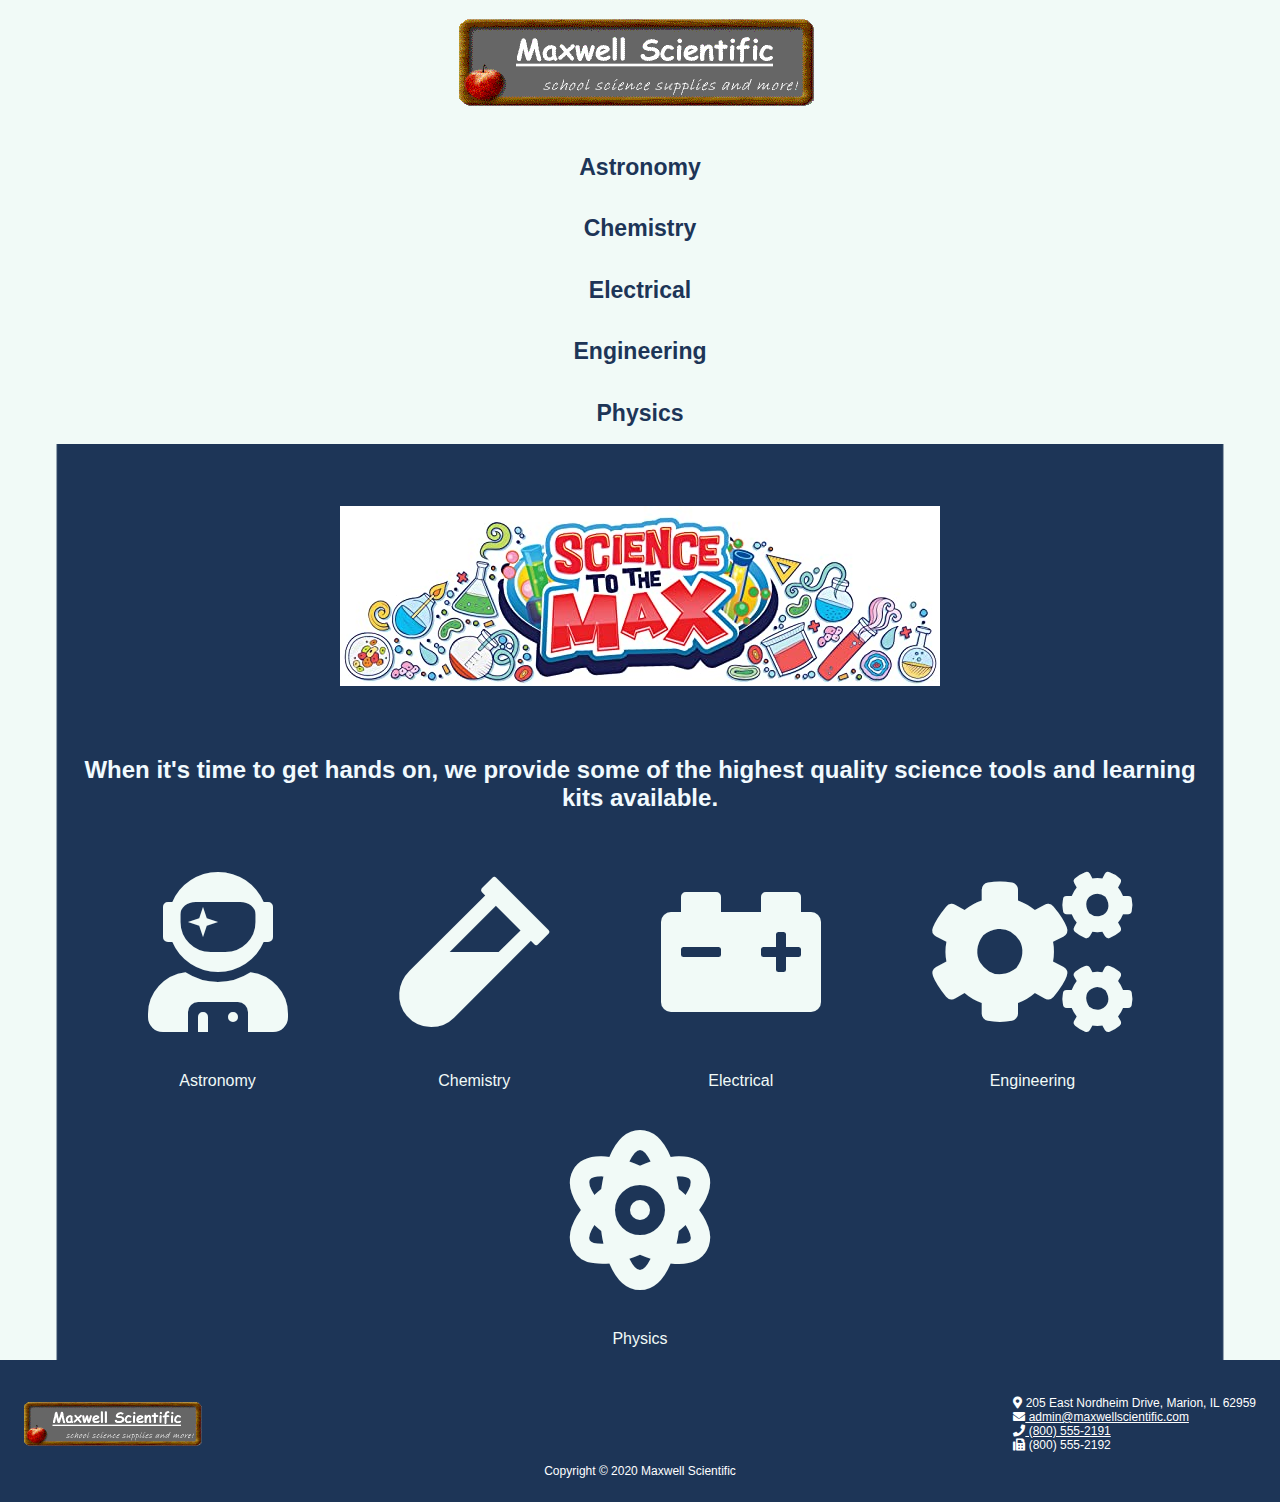
==== commit 05b70877: "Update css and site structure" ====
--- a/index.html
+++ b/index.html
@@ -2,19 +2,18 @@
 <html xmlns="http://www.w3.org/1999/xhtml" lang="en" xml:lang="en">
 <head>
     <title>Maxwell Scientific</title>
-    <meta charset="UTF-8"/>
-    <meta name="viewport" content="width=device-width, initial-scale=1.0"/>
-    <link rel="stylesheet" href="res/css/site.css"/>
-    <link rel="stylesheet" href="res/css/fa/css/all.min.css"/>
-    <link rel="stylesheet" href="res/css/fa/css/brands.min.css"/>
-    <link rel="stylesheet" href="res/css/fa/css/v4-shims.min.css"/>
-    <link rel="icon" type="image/png" href="res/img/apple.png"/>
+    <meta charset="UTF-8" />
+    <meta name="viewport" content="width=device-width, initial-scale=1.0, maximum-scale=1.0, user-scalable=0" />
+    <link rel="stylesheet" href="res/css/site.css" />
+    <link rel="stylesheet" href="res/css/fa/css/all.min.css" />
+    <link rel="stylesheet" href="res/css/fa/css/brands.min.css" />
+    <link rel="stylesheet" href="res/css/fa/css/v4-shims.min.css" />
+    <link rel="icon" type="image/png" href="res/img/apple.png" />
 </head>
 <body>
-
 <header>
     <div class="header-logo-bar">
-        <a href="index.html"> <img src="res/img/mwslogo.gif" alt="Maxwell Scientific"/></a>
+        <a href="index.html"><img src="res/img/mwslogo.gif" alt="Maxwell Scientific" /></a>
     </div>
     <nav>
         <ul>
@@ -25,15 +24,14 @@
             <li><a href="site/physics.html">Physics</a></li>
         </ul>
     </nav>
-    <i id="main-banner-deal"></i>
+    <img src="res/img/12-days-science.webp" id="main-banner-deal"/>
 </header>
-
 <div id="wrapper">
     <div class="edge fade-left"></div>
     <div class="center">
         <main>
             <div class="main-intro">
-                <i id="maxlogo"></i>
+                <i id="to-the-max"></i>
                 <h2>
                     When it's time to get hands on, we provide some of the highest quality science tools and learning
                     kits available.
@@ -73,20 +71,21 @@
                     <div><i class="fa fa-atom fa-3x"></i><span>Physics</span></div>
                 </a>
             </div>
-
         </main>
     </div>
     <div class="edge fade-right"></div>
 </div>
-
 <footer>
     <div class="contents">
         <div class="logo desktop">
-            <a href="/"><img src="res/img/mwslogo.gif" alt="Maxwell Scientific"></a>
+            <a href="index.html"><img src="res/img/mwslogo.gif" alt="Maxwell Scientific"></a>
         </div>
         <div class="contact-info">
-            <div class="address" itemprop="address"><i class="fa fa-map-marker"></i> 205 East Nordheim Drive, Marion, IL 62959</div>
-            <div class="email"><a href="mailto:admin@maxwellscientific.com"><i class="fa fa-envelope"></i> admin@maxwellscientific.com</a></div>
+            <div class="address" itemprop="address"><i class="fa fa-map-marker"></i> 205 East Nordheim Drive, Marion, IL
+                62959
+            </div>
+            <div class="email"><a href="mailto:admin@maxwellscientific.com"><i class="fa fa-envelope"></i>
+                admin@maxwellscientific.com</a></div>
             <div class="phone"><a href="tel:406-256-0990"><i class="fa fa-phone"></i> (800) 555-2191</a></div>
             <div class="fax"><i class="fa fa-fax"></i> (800) 555-2192</div>
         </div>
--- a/res/css/site.css
+++ b/res/css/site.css
@@ -9,45 +9,25 @@
     margin: 0;
 }
 
+/**  HEADER SECTION**/
 header {
+    font-size: 75%;
+    font-weight: bold;
     background-color: #F1FAF7;
 }
 
 .header-logo-bar {
     text-align: center;
-    padding: 20px 0;
-}
-
-nav {
-    padding: 0.5em 0 0 0;
-}
-
-nav a {
+}
+
+.header-logo-bar a{
     display: block;
-    height: 100%;
-    width: 100%;
-    text-decoration: none;
-    padding: 10px;
-}
-
-nav a:link {
-    display: block;
-    color: #1D3557;
-}
-
-nav a:visited {
-    color: #1D3557;
-}
-
-nav li:hover {
-    color: #FFFFFF;
-    background-color: #1D3557;
-    cursor: pointer;
-}
-
-nav li:hover a {
-    color: #FFFFFF;
-
+}
+
+.header-logo-bar img{
+    padding: 1em;
+    max-width: 100%;
+    height: auto;
 }
 
 nav ul {
@@ -60,31 +40,118 @@
     padding-inline-start: 0;
 }
 
-nav li.active {
+nav li:hover {
+    color: #FFFFFF;
     background-color: #1D3557;
-}
-
-nav li.active a {
+    cursor: pointer;
+}
+
+nav li:hover a {
+    color: #FFFFFF;
+}
+
+nav ul li.active {
+    background-color: #1D3557;
+}
+
+nav ul li.active a {
     color: #ffffff;
 }
-.topic-summary {
-    font-size: 1.5em;
-    margin: 0 8em;
-    text-align: justify;
-}
-
-section {
-    margin: 1em;
-}
-
-section.news{
+
+nav ul li a {
+    display: block;
+    height: 100%;
+    width: auto;
+    text-decoration: none;
+    padding: .75em;
+}
+
+nav a:link {
+    color: #1D3557;
+}
+
+nav a:visited {
+    color: #1D3557;
+}
+
+/** WRAPPER SECTION **/
+#wrapper {
+    display: flex;
+    flex-direction: row;
+    text-align: center;
+    min-height: 100vh;
+    width: 100%;
+    background-color: #1d3557;
+    justify-content: stretch;
+}
+
+.edge {
+    display: none;
+    background-color: #F1FAF7;
+    margin: 0;
+    padding: 0;
+}
+
+.fade-left {
+    background: linear-gradient(
+            to left,
+            rgba(29, 53, 87, 1) 10%,
+            rgb(241, 250, 247) 13%
+    );
+}
+
+.fade-right {
+    background: linear-gradient(
+            to right,
+            rgba(29, 53, 87, 1) 10%,
+            rgb(241, 250, 247) 13%
+    );
+}
+
+.center {
+    width: 100%;
+}
+
+main {
+    padding: .75em;
+}
+
+section.news, section.customer-comments {
     background-color: white;
     border-radius: 5px;
     color: #1D3557;
-    font-size: 1.25em;
-    margin: 0 8em;
+}
+
+section.topic-summary, section.news, section.customer-comments {
+    font-size: .75em;
     text-align: justify;
     padding: .5em 1em;
+}
+
+section h2 {
+    text-align: left;
+}
+
+.customer-comments-main div {
+    display: flex;
+    flex-flow: column;
+    font-style: italic;
+    margin: 1em 2em;
+    text-align: justify;
+}
+
+.customer-comments-main .user-comment {
+    margin: .5em 0;
+}
+
+.customer-comments-main .user-name, .customer-comments-main .user-location {
+    margin-left: 1em;
+    font-weight: bold;
+    font-size: .9em;
+}
+
+.customer-comments-main .user-location {
+    font-size: .8em;
 }
 
 .container {
@@ -93,11 +160,11 @@
     justify-content: space-around;
     background-color: #1d3557;
     flex-wrap: wrap;
+    margin: 3em 0;
 }
 
 .card {
     background-color: #FFFFFF;
-    flex-basis: 20%;
     box-shadow: 0 1px 2px rgba(0, 0, 0, 0.158),
     0 3px 6px rgba(0, 0, 0, 0.226),
     0 6px 13px rgba(0, 0, 0, 0.284),
@@ -105,9 +172,8 @@
     0 31px 71px rgba(0, 0, 0, 0.51);
     border-radius: 25px;
     color: #444;
-    min-width: 250px;
-    margin: 16px;
-    padding: 16px;
+    padding: .25em;
+    margin: .25em;
 }
 
 .card .deals {
@@ -125,49 +191,37 @@
     margin: 0 .5em;
 }
 
+.card .card-contents {
+    display: flex;
+    justify-content: space-between;
+    text-align: left;
+    font-size: .75em;
+    height: 100%;
+    flex-flow: column;
+    flex-wrap: nowrap;
+}
+
 .card .card-contents img {
-    max-width: 100%;
-}
-
-.card .card-contents {
-    display: flex;
-    justify-content: center;
-    text-align: left;
-    height: 100%;
-    flex-flow: row;
-    flex-wrap: wrap;
-}
-
-.card .card-contents .item-description {
-    display: flex;
-    flex-direction: row;
-    flex-wrap: wrap;
-    justify-content: center;
-}
-
-
-.card .card-contents .item-description div {
-    margin: 10px;
     width: 100%;
-}
-
-.card .card-contents .item-title, .card .card-contents .item-price, .card .item-description div:last-child {
+    height: auto;
+}
+
+.card .card-contents .item-title, .card .card-contents .item-price {
     text-align: center;
 }
 
 .card .card-contents .item-title {
     font-size: 22px;
+}
+
+.card .card-contents .item-stock-number {
+    font-size: 12px;
 }
 
 .card .card-contents .item-price {
     font-size: 22px;
     font-weight: 300;
 }
-
-.card .card-contents .item-stock-number {
-    font-size: 12px;
-}
-
 
 .card .card-contents button {
     border: 0;
@@ -182,17 +236,59 @@
     opacity: 0.7;
 }
 
-#wrapper {
-    display: flex;
-    flex-direction: row;
+.mobile {
+    display: flex;
+}
+
+.desktop {
+    display: none;
+}
+
+footer {
+    background-color: #1D3557;
+    color: #FFFFFF;
+    padding: .75em;
+    font-size: .75em;
+}
+
+footer .contents {
+    display: flex;
+    flex-flow: row nowrap;
+    justify-content: space-between;
+    padding: 1em 0;
+}
+
+footer .logo {
+    align-self: flex-end;
+}
+
+footer .logo img {
+    width: 50%;
+    height: auto;
+}
+
+footer .contents .contact-info {
+    display: flex;
+    flex-direction: column;
+    flex-wrap: nowrap;
+    justify-content: space-around;
+}
+
+footer .contents .contact-info span {
+    padding: .25em 0;
+}
+
+footer .contents .contact-info a {
+    color: #FFFFFF;
+}
+
+footer .copyright{
     text-align: center;
-    min-height: 100vh;
-    background-color: #1d3557;
-    justify-content: stretch;
-}
-
-#maxlogo {
-    background-image: url("../img/science to the max.jpg");
+}
+
+/** index.html specific css**/
+#to-the-max {
+    background-image: url("../img/science-to-the-max.jpg");
     background-repeat: no-repeat;
     background-size: 600px;
     display: none;
@@ -244,79 +340,74 @@
     margin: 20px;
 }
 
-.mobile {
-    display: flex;
-}
-
-.desktop {
+#main-banner-deal {
+    width: 100%;
+    height: auto;
     display: none;
 }
 
-#main-banner-deal {
-    background-image: url("../img/12-days-science.webp");
-    background-repeat: no-repeat;
-    background-size: cover;
-    height: 600px;
-    display: none;
-}
-
-.edge {
-    display: none;
-    background-color: #F1FAF7;
-    margin: 0;
-    padding: 0;
-}
-
-.center {
-    margin: 20px 10px;
-}
-
-.fade-left {
-    background: linear-gradient(
-            to left,
-            rgba(29, 53, 87, 1) 10%,
-            rgb(241, 250, 247) 13%
-    );
-}
-
-.fade-right {
-    background: linear-gradient(
-            to right,
-            rgba(29, 53, 87, 1) 10%,
-            rgb(241, 250, 247) 13%
-    );
-}
-
-footer {
-    background-color: #1D3557;
-    color: #FFFFFF;
-    padding: 2em;
-}
-
-footer .contents {
-    display: flex;
-    flex-direction: row;
-    flex-wrap: nowrap;
-    justify-content: center;
-    padding: 1em;
-}
-
-footer .contents .contact-info {
-    display: flex;
-    flex-direction: column;
-    flex-wrap: nowrap;
-    justify-content: space-around;
-}
-
-footer .contents .contact-info a {
-    color: #FFFFFF;
-}
-
-footer .copyright {
-    text-align: center;
-}
-
-@media (min-width: 1024px) {
+/*
+  ##Device = Low Resolution Tablets, Mobiles (Landscape)
+  ##Screen = B/w 481px to 767px
+*/
+@media (min-width: 481px) {
+    /* CSS */
+    section.topic-summary, section.news, section.customer-comments {
+        font-size: 1em;
+    }
+
+    .card {
+        padding: 1em;
+        margin: .75em;
+    }
+
+    .card .card-contents {
+        font-size: 1em;
+    }
+}
+
+/*
+  ##Device = Tablets, Ipads (portrait)
+  ##Screen = B/w 768px to 1024px
+*/
+@media (min-width: 768px) {
+    /* CSS */
+    header {
+        font-size: 120%;
+        font-weight: bold;
+    }
+
+    section.topic-summary, section.news, section.customer-comments {
+        margin: 0 1em;
+        font-size: 1.25em;
+        padding: 1em 2em;
+    }
+
+    .card {
+        flex-basis: 30%;
+        padding: 1.5em;
+        margin: 1em;
+    }
+
+    .desktop {
+        display: flex;
+    }
+
+    .mobile {
+        display: none;
+    }
+
+    footer {
+        padding: 2em;
+    }
+}
+
+/*
+  ##Device = Laptops, Desktops
+  ##Screen = B/w 1025px to 1280px
+*/
+@media (min-width: 1025px) {
+    /* CSS */
     .center {
         width: 90%;
     }
@@ -334,7 +425,6 @@
         display: flex;
         flex-direction: column;
         justify-content: stretch;
-        align-items: stretch;
     }
 
     nav ul li {
@@ -342,23 +432,82 @@
     }
 
     nav li.active {
-        border-radius: 7px;
+        border-radius: 5px;
     }
 
     nav li:hover {
-        border-radius: 7px;
+        border-radius: 5px;
     }
 
     .mobile {
         display: none;
     }
 
-    .desktop {
-        display: flex;
+    section.news, section.customer-comments {
+        font-size: 1.25em;
+        padding: 1em 3em;
+    }
+
+    section.topic-summary {
+        font-size: 1.5em;
+        padding: 1em 0;
     }
 
     footer .contents {
         justify-content: space-between;
+    }
+
+    #to-the-max {
+        padding-bottom: 1em;
+        display: block;
+        justify-content: center;
+    }
+}
+
+/*
+  ##Device = Desktops
+  ##Screen = 1281px to higher resolution desktops
+*/
+@media (min-width: 1281px) {
+    /* CSS */
+
+
+    .center {
+        width: 80%;
+    }
+
+    .edge {
+        display: block;
+        width: 10%;
+    }
+
+    .header-logo-bar {
+        text-align: start;
+    }
+
+    nav a {
+        padding: 10px 20px;
+    }
+
+    nav ul {
+        display: flex;
+        flex-direction: row;
+        flex-wrap: nowrap;
+        justify-content: center;
+        margin: 0 130px;
+    }
+
+    nav ul li {
+        width: 10em;
+        margin: 0 1em;
+    }
+
+    nav li.active {
+        border-radius: 7px 7px 0 0;
+    }
+
+    nav li:hover {
+        border-radius: 7px 7px 0 0;
     }
 
     #main-banner-deal {
@@ -366,54 +515,16 @@
         padding-bottom: 1em;
     }
 
-    #maxlogo {
-        padding-bottom: 1em;
-        display: block;
-        justify-content: center;
-    }
-}
-
-
-@media (min-width: 1200px) {
-    header {
-        font-size: 120%;
-    }
-
-    .center {
-        width: 80%;
-    }
-
-    .edge {
-        width: 10%;
-    }
-
-    .header-logo-bar {
-        text-align: start;
-        padding: 40px 0 0 40px;
-    }
-
-    nav a {
-        padding: 10px 20px;
-    }
-
-    nav ul {
-        flex-flow: row nowrap;
-        justify-content: center;
-        margin: 0 130px;
-    }
-
-    nav ul li {
-        width: 10em;
-        margin: 0 1em;
-    }
-
-    nav li.active {
-        border-radius: 7px 7px 0 0;
-    }
-
-    nav li:hover {
-        border-radius: 7px 7px 0 0;
-    }
-
-}
-
+    section.topic-summary {
+        font-size: 1.5em;
+        margin: 0 6em;
+        text-align: justify;
+    }
+
+    .card {
+        flex-basis: 20%;
+    }
+}
+
+
+
